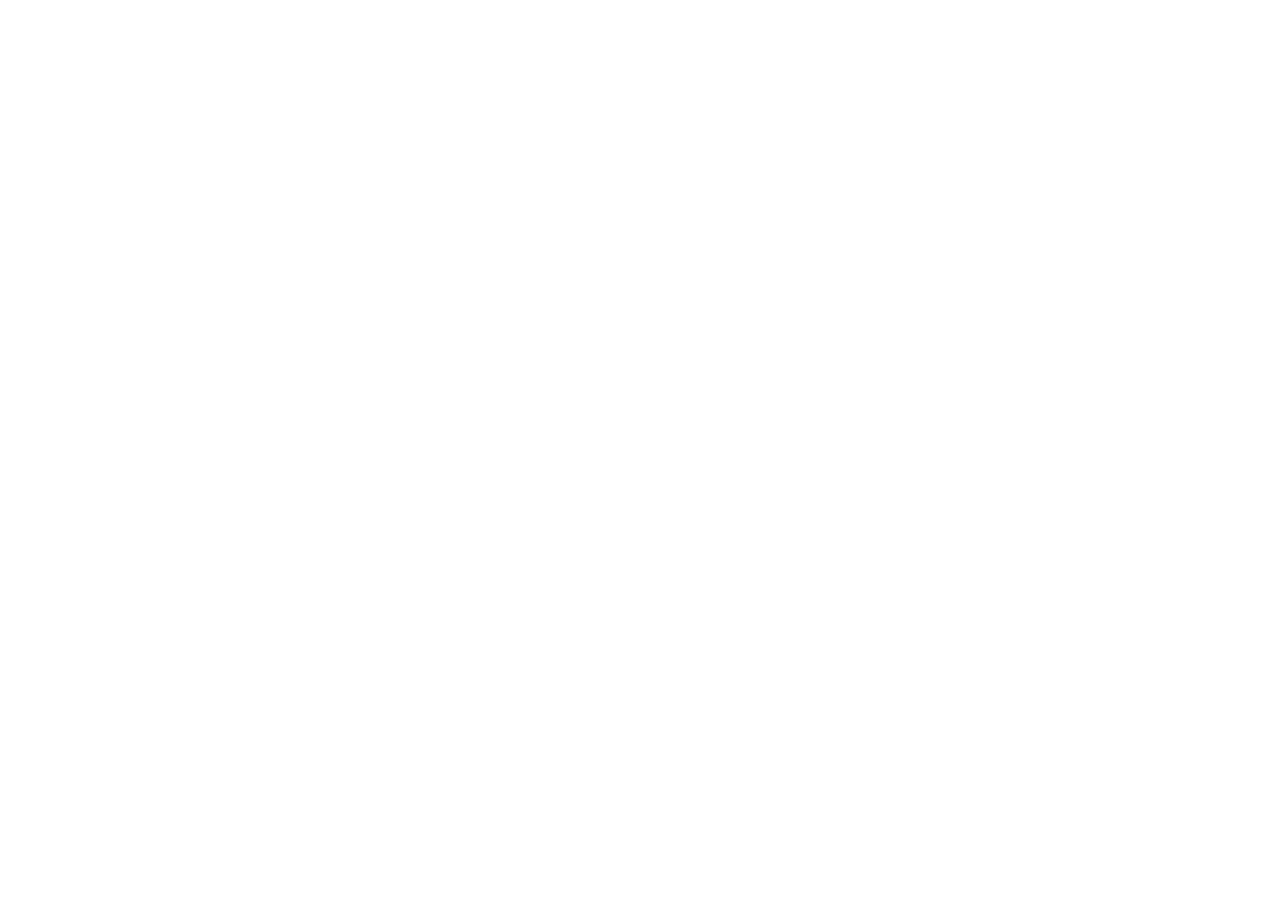
==== Modulo1/Calculadora/index.html @ a81fe7e0 "template base" ====
<!DOCTYPE html>
<html lang="en">
<head>
    <meta charset="UTF-8">
    <meta name="viewport" content="width=device-width, initial-scale=1.0">
    
    <!-- styles -->
    <link rel="stylesheet" href="https://stackpath.bootstrapcdn.com/bootstrap/4.5.2/css/bootstrap.min.css" integrity="sha384-JcKb8q3iqJ61gNV9KGb8thSsNjpSL0n8PARn9HuZOnIxN0hoP+VmmDGMN5t9UJ0Z" crossorigin="anonymous">
    
    <title>Calculadora</title>
</head>
<body>
    

    <!-- scripts -->
    <script src="https://code.jquery.com/jquery-3.5.1.slim.min.js" integrity="sha384-DfXdz2htPH0lsSSs5nCTpuj/zy4C+OGpamoFVy38MVBnE+IbbVYUew+OrCXaRkfj" crossorigin="anonymous"></script>
    <script src="https://cdn.jsdelivr.net/npm/popper.js@1.16.1/dist/umd/popper.min.js" integrity="sha384-9/reFTGAW83EW2RDu2S0VKaIzap3H66lZH81PoYlFhbGU+6BZp6G7niu735Sk7lN" crossorigin="anonymous"></script>
    <script src="https://stackpath.bootstrapcdn.com/bootstrap/4.5.2/js/bootstrap.min.js" integrity="sha384-B4gt1jrGC7Jh4AgTPSdUtOBvfO8shuf57BaghqFfPlYxofvL8/KUEfYiJOMMV+rV" crossorigin="anonymous"></script>
</body>
</html>
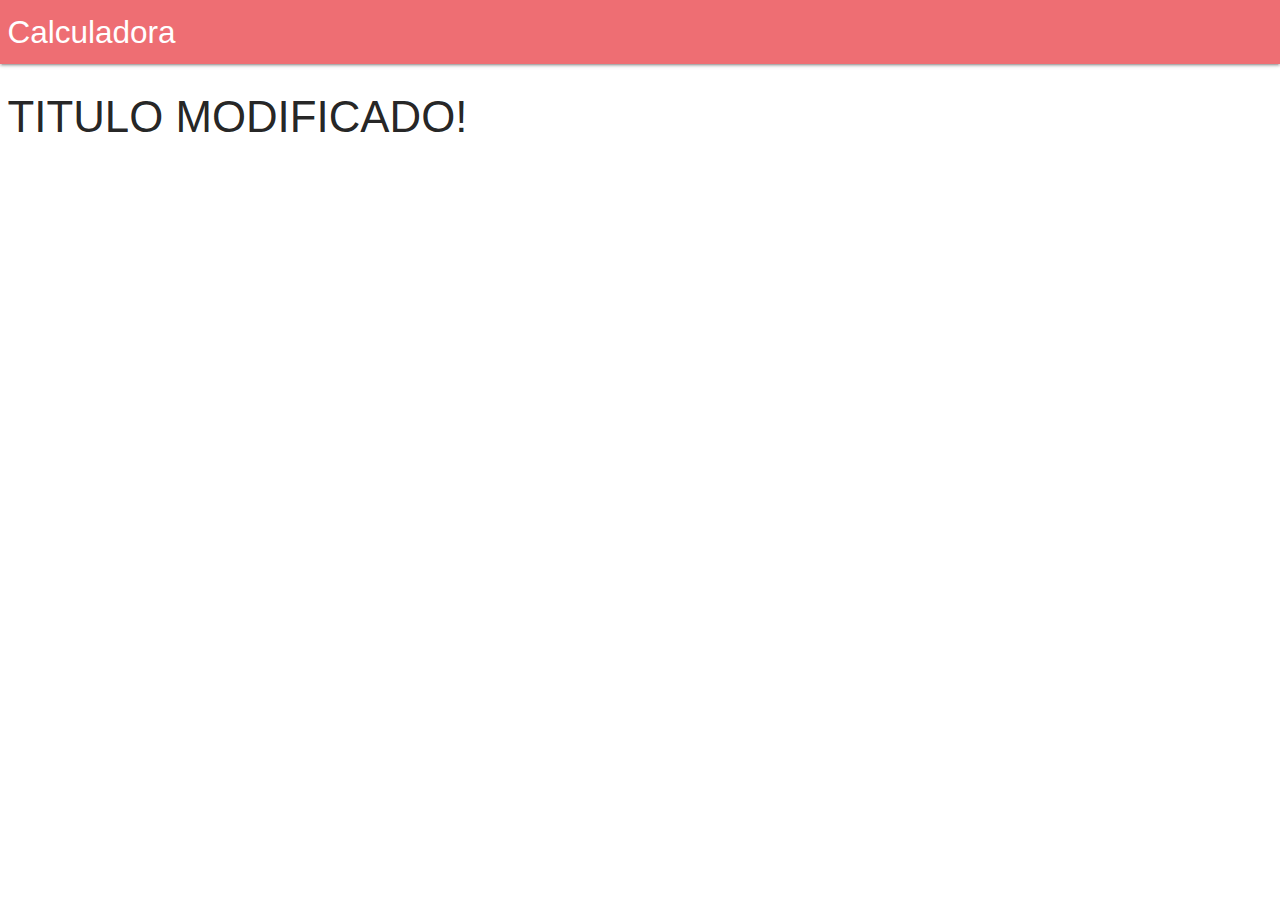
==== commit 9910819d: "Aulas e prática do módulo 1" ====
--- a/Modulo1/Calculadora/index.html
+++ b/Modulo1/Calculadora/index.html
@@ -1,20 +1,44 @@
 <!DOCTYPE html>
 <html lang="en">
-<head>
-    <meta charset="UTF-8">
-    <meta name="viewport" content="width=device-width, initial-scale=1.0">
-    
-    <!-- styles -->
-    <link rel="stylesheet" href="https://stackpath.bootstrapcdn.com/bootstrap/4.5.2/css/bootstrap.min.css" integrity="sha384-JcKb8q3iqJ61gNV9KGb8thSsNjpSL0n8PARn9HuZOnIxN0hoP+VmmDGMN5t9UJ0Z" crossorigin="anonymous">
-    
+  <head>
+    <meta charset="UTF-8" />
+    <meta name="viewport" content="width=device-width, initial-scale=1.0" />
+
+    <!--Import Google Icon Font-->
+    <link
+      href="https://fonts.googleapis.com/icon?family=Material+Icons"
+      rel="stylesheet"
+    />
+    <!--Import materialize.css-->
+    <!-- Compiled and minified CSS -->
+    <link
+      rel="stylesheet"
+      href="https://cdnjs.cloudflare.com/ajax/libs/materialize/1.0.0/css/materialize.min.css"
+    />
+    <!-- custom styles -->
+    <link
+      type="text/css"
+      rel="stylesheet"
+      href="css/style.css"
+      media="screen,projection"
+    />
+
     <title>Calculadora</title>
-</head>
-<body>
-    
+  </head>
+  <body>
+    <nav>
+      <div class="nav-wrapper">
+        <a href="#" class="brand-logo ml-2">Calculadora</a>
+      </div>
+    </nav>
+    <div class="ml-2">
+      <!-- Page Content goes here -->
+      <h3>Calculadora</h3>
+    </div>
 
     <!-- scripts -->
-    <script src="https://code.jquery.com/jquery-3.5.1.slim.min.js" integrity="sha384-DfXdz2htPH0lsSSs5nCTpuj/zy4C+OGpamoFVy38MVBnE+IbbVYUew+OrCXaRkfj" crossorigin="anonymous"></script>
-    <script src="https://cdn.jsdelivr.net/npm/popper.js@1.16.1/dist/umd/popper.min.js" integrity="sha384-9/reFTGAW83EW2RDu2S0VKaIzap3H66lZH81PoYlFhbGU+6BZp6G7niu735Sk7lN" crossorigin="anonymous"></script>
-    <script src="https://stackpath.bootstrapcdn.com/bootstrap/4.5.2/js/bootstrap.min.js" integrity="sha384-B4gt1jrGC7Jh4AgTPSdUtOBvfO8shuf57BaghqFfPlYxofvL8/KUEfYiJOMMV+rV" crossorigin="anonymous"></script>
-</body>
-</html>+    <script src="./js/script.js"></script>
+    <!-- Compiled and minified JavaScript -->
+    <script src="https://cdnjs.cloudflare.com/ajax/libs/materialize/1.0.0/js/materialize.min.js"></script>
+  </body>
+</html>
--- a/Modulo1/Calculadora/css/style.css
+++ b/Modulo1/Calculadora/css/style.css
@@ -0,0 +1,11 @@
+.ml-2 {
+  margin-left: 0.5rem;
+}
+
+.ml-1 {
+  margin-left: 0.25rem;
+}
+
+.text-uppercase {
+  text-transform: uppercase;
+}
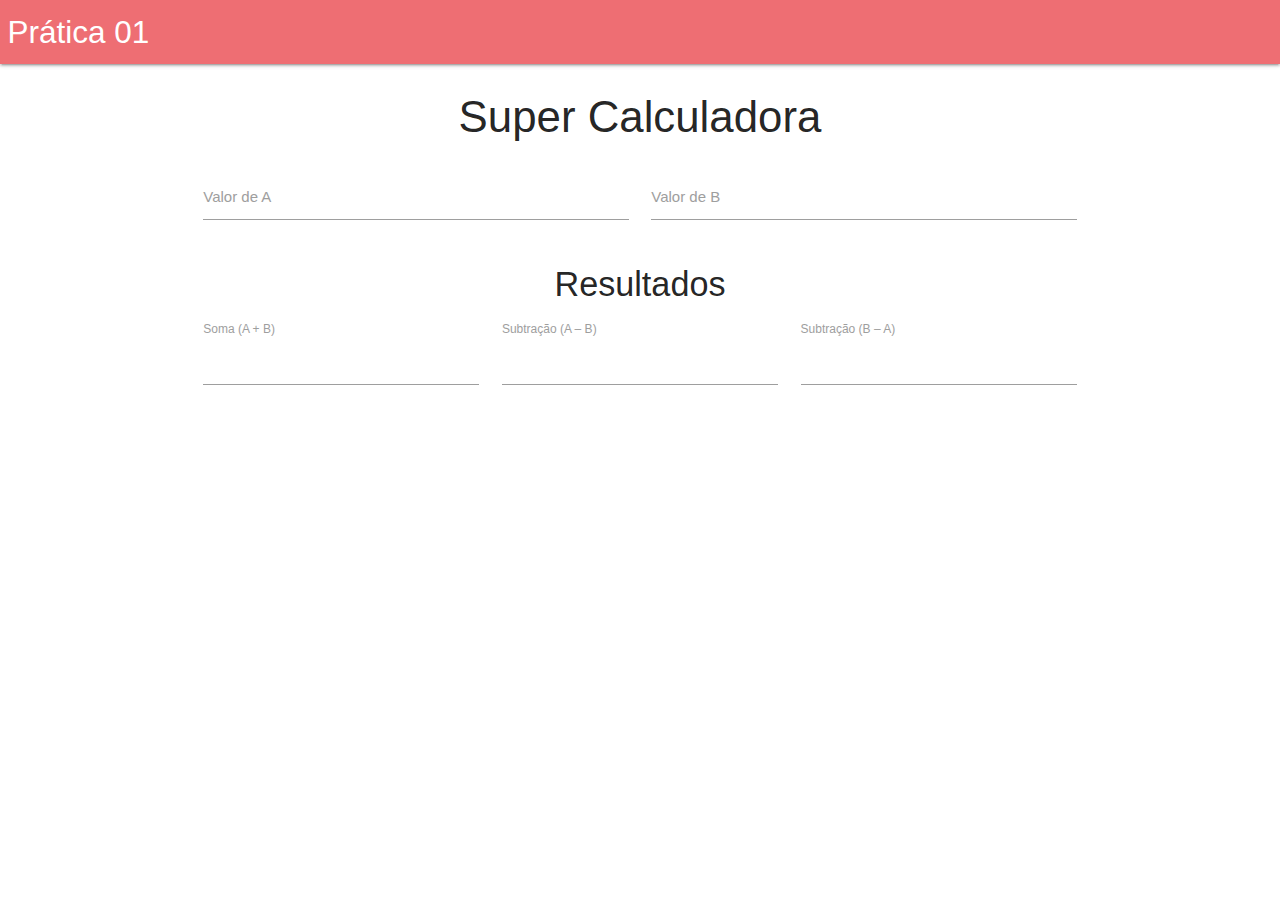
==== commit 6bbf6aa7: "iniciado metodos soma e subtracao - metodos do trabalho do modulo 01" ====
--- a/Modulo1/Calculadora/index.html
+++ b/Modulo1/Calculadora/index.html
@@ -23,21 +23,50 @@
       media="screen,projection"
     />
 
-    <title>Calculadora</title>
+    <title>Pratica 01</title>
   </head>
   <body>
     <nav>
       <div class="nav-wrapper">
-        <a href="#" class="brand-logo ml-2">Calculadora</a>
+        <a href="#" class="brand-logo ml-2">Prática 01</a>
       </div>
     </nav>
-    <div class="ml-2">
+    <div class="container">
       <!-- Page Content goes here -->
-      <h3>Calculadora</h3>
+      <h3 class="center-align">Super Calculadora</h3>
+
+      <div class="row">
+        <div class="input-field col s6">
+          <input id="ainput" type="number" min="0" class="validate" />
+          <label for="ainput">Valor de A</label>
+        </div>
+        <div class="input-field col s6">
+          <input id="binput" type="number" min="0" class="validate" />
+          <label for="binput">Valor de B</label>
+        </div>
+      </div>
+      <h4 class="center-align">Resultados</h4>
+
+      <div id="calculos">
+        <div class="row">
+          <div class="col s4">
+            <label>Soma (A + B)</label>
+            <input id="rsoma" type="text" readonly />
+          </div>
+          <div class="col s4">
+            <label>Subtração (A – B)</label>
+            <input id="rsubtracaoa" type="text" readonly />
+          </div>
+          <div class="col s4">
+            <label>Subtração (B – A)</label>
+            <input id="rsubtracaob" type="text" readonly />
+          </div>
+        </div>
+      </div>
     </div>
 
     <!-- scripts -->
-    <script src="./js/script.js"></script>
+    <script defer src="./js/script.js"></script>
     <!-- Compiled and minified JavaScript -->
     <script src="https://cdnjs.cloudflare.com/ajax/libs/materialize/1.0.0/js/materialize.min.js"></script>
   </body>
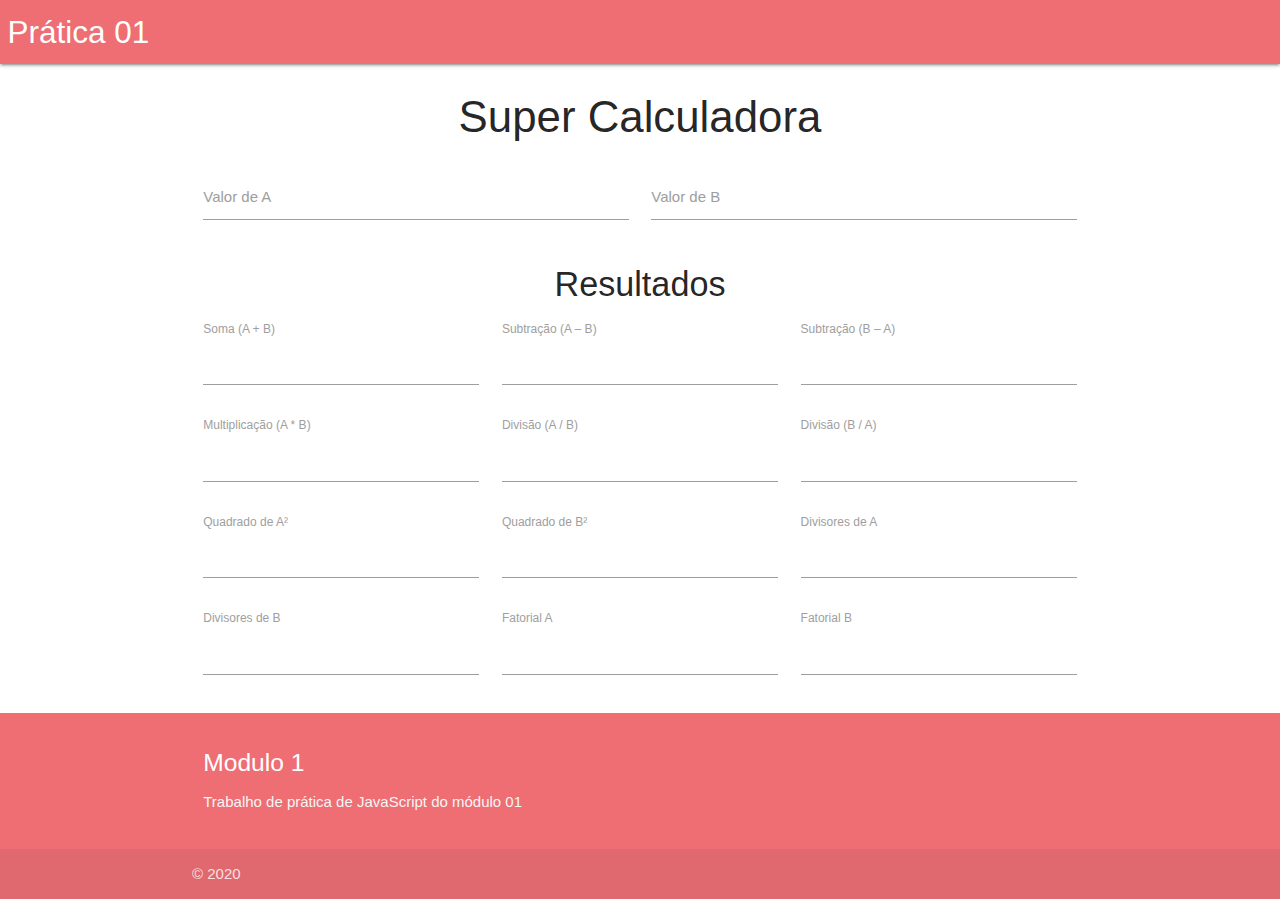
==== commit 36724360: "Finalização da super calculadora" ====
--- a/Modulo1/Calculadora/index.html
+++ b/Modulo1/Calculadora/index.html
@@ -62,9 +62,65 @@
             <input id="rsubtracaob" type="text" readonly />
           </div>
         </div>
+        <div class="row">
+          <div class="col s4">
+            <label>Multiplicação (A * B)</label>
+            <input id="rmultiplica" type="text" readonly />
+          </div>
+          <div class="col s4">
+            <label>Divisão (A / B)</label>
+            <input id="rdividea" type="text" readonly />
+          </div>
+          <div class="col s4">
+            <label>Divisão (B / A)</label>
+            <input id="rdivideb" type="text" readonly />
+          </div>
+        </div>
+        <div class="row">
+          <div class="col s4">
+            <label>Quadrado de A²</label>
+            <input id="rqua" type="text" readonly />
+          </div>
+          <div class="col s4">
+            <label>Quadrado de B²</label>
+            <input id="rqub" type="text" readonly />
+          </div>
+          <div class="col s4">
+            <label>Divisores de A</label>
+            <input id="divisoresa" type="text" readonly />
+          </div>
+        </div>
+        <div class="row">
+          <div class="col s4">
+            <label>Divisores de B</label>
+            <input id="divisoresb" type="text" readonly />
+          </div>
+          <div class="col s4">
+            <label>Fatorial A</label>
+            <input id="fatoriala" type="text" readonly />
+          </div>
+          <div class="col s4">
+            <label>Fatorial B</label>
+            <input id="fatorialb" type="text" readonly />
+          </div>
+        </div>
       </div>
     </div>
-
+    <footer class="page-footer mt-2">
+      <div class="container">
+        <div class="row">
+          <div class="col l6 s12">
+            <h5 class="white-text">Modulo 1</h5>
+            <p class="grey-text text-lighten-4">
+              Trabalho de prática de JavaScript do módulo 01
+            </p>
+          </div>
+        </div>
+      </div>
+      <div class="footer-copyright">
+        <div class="container">© 2020</div>
+      </div>
+    </footer>
     <!-- scripts -->
     <script defer src="./js/script.js"></script>
     <!-- Compiled and minified JavaScript -->
--- a/Modulo1/Calculadora/css/style.css
+++ b/Modulo1/Calculadora/css/style.css
@@ -6,6 +6,10 @@
   margin-left: 0.25rem;
 }
 
+.mt-2 {
+  margin-top: 2rem;
+}
+
 .text-uppercase {
   text-transform: uppercase;
 }
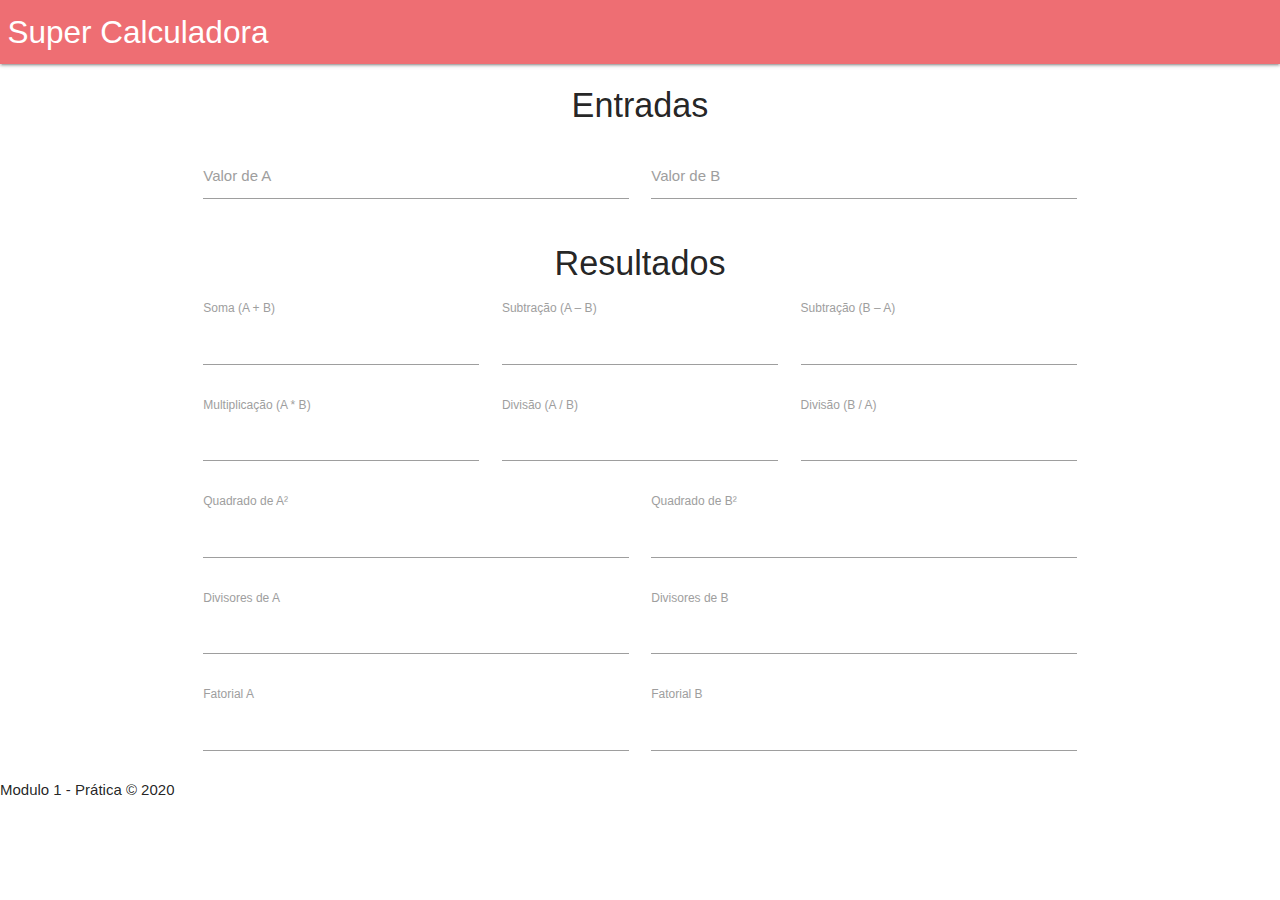
==== commit a3d1de06: "Melhorada super calculadora - Criado template para o desafio do módulo; - Informações sobre as aplic" ====
--- a/Modulo1/Calculadora/index.html
+++ b/Modulo1/Calculadora/index.html
@@ -28,12 +28,12 @@
   <body>
     <nav>
       <div class="nav-wrapper">
-        <a href="#" class="brand-logo ml-2">Prática 01</a>
+        <a href="#" class="brand-logo ml-2">Super Calculadora</a>
       </div>
     </nav>
-    <div class="container">
+    <div class="container mb-7">
       <!-- Page Content goes here -->
-      <h3 class="center-align">Super Calculadora</h3>
+      <h4 class="center-align">Entradas</h4>
 
       <div class="row">
         <div class="input-field col s6">
@@ -77,50 +77,38 @@
           </div>
         </div>
         <div class="row">
-          <div class="col s4">
+          <div class="col s6">
             <label>Quadrado de A²</label>
             <input id="rqua" type="text" readonly />
           </div>
-          <div class="col s4">
+          <div class="col s6">
             <label>Quadrado de B²</label>
             <input id="rqub" type="text" readonly />
           </div>
-          <div class="col s4">
+        </div>
+        <div class="row">
+          <div class="col s6">
             <label>Divisores de A</label>
             <input id="divisoresa" type="text" readonly />
           </div>
-        </div>
-        <div class="row">
-          <div class="col s4">
+          <div class="col s6">
             <label>Divisores de B</label>
             <input id="divisoresb" type="text" readonly />
           </div>
-          <div class="col s4">
+        </div>
+        <div class="row">
+          <div class="col s6">
             <label>Fatorial A</label>
             <input id="fatoriala" type="text" readonly />
           </div>
-          <div class="col s4">
+          <div class="col s6">
             <label>Fatorial B</label>
             <input id="fatorialb" type="text" readonly />
           </div>
         </div>
       </div>
     </div>
-    <footer class="page-footer mt-2">
-      <div class="container">
-        <div class="row">
-          <div class="col l6 s12">
-            <h5 class="white-text">Modulo 1</h5>
-            <p class="grey-text text-lighten-4">
-              Trabalho de prática de JavaScript do módulo 01
-            </p>
-          </div>
-        </div>
-      </div>
-      <div class="footer-copyright">
-        <div class="container">© 2020</div>
-      </div>
-    </footer>
+    <footer class="footer">Modulo 1 - Prática © 2020</footer>
     <!-- scripts -->
     <script defer src="./js/script.js"></script>
     <!-- Compiled and minified JavaScript -->
